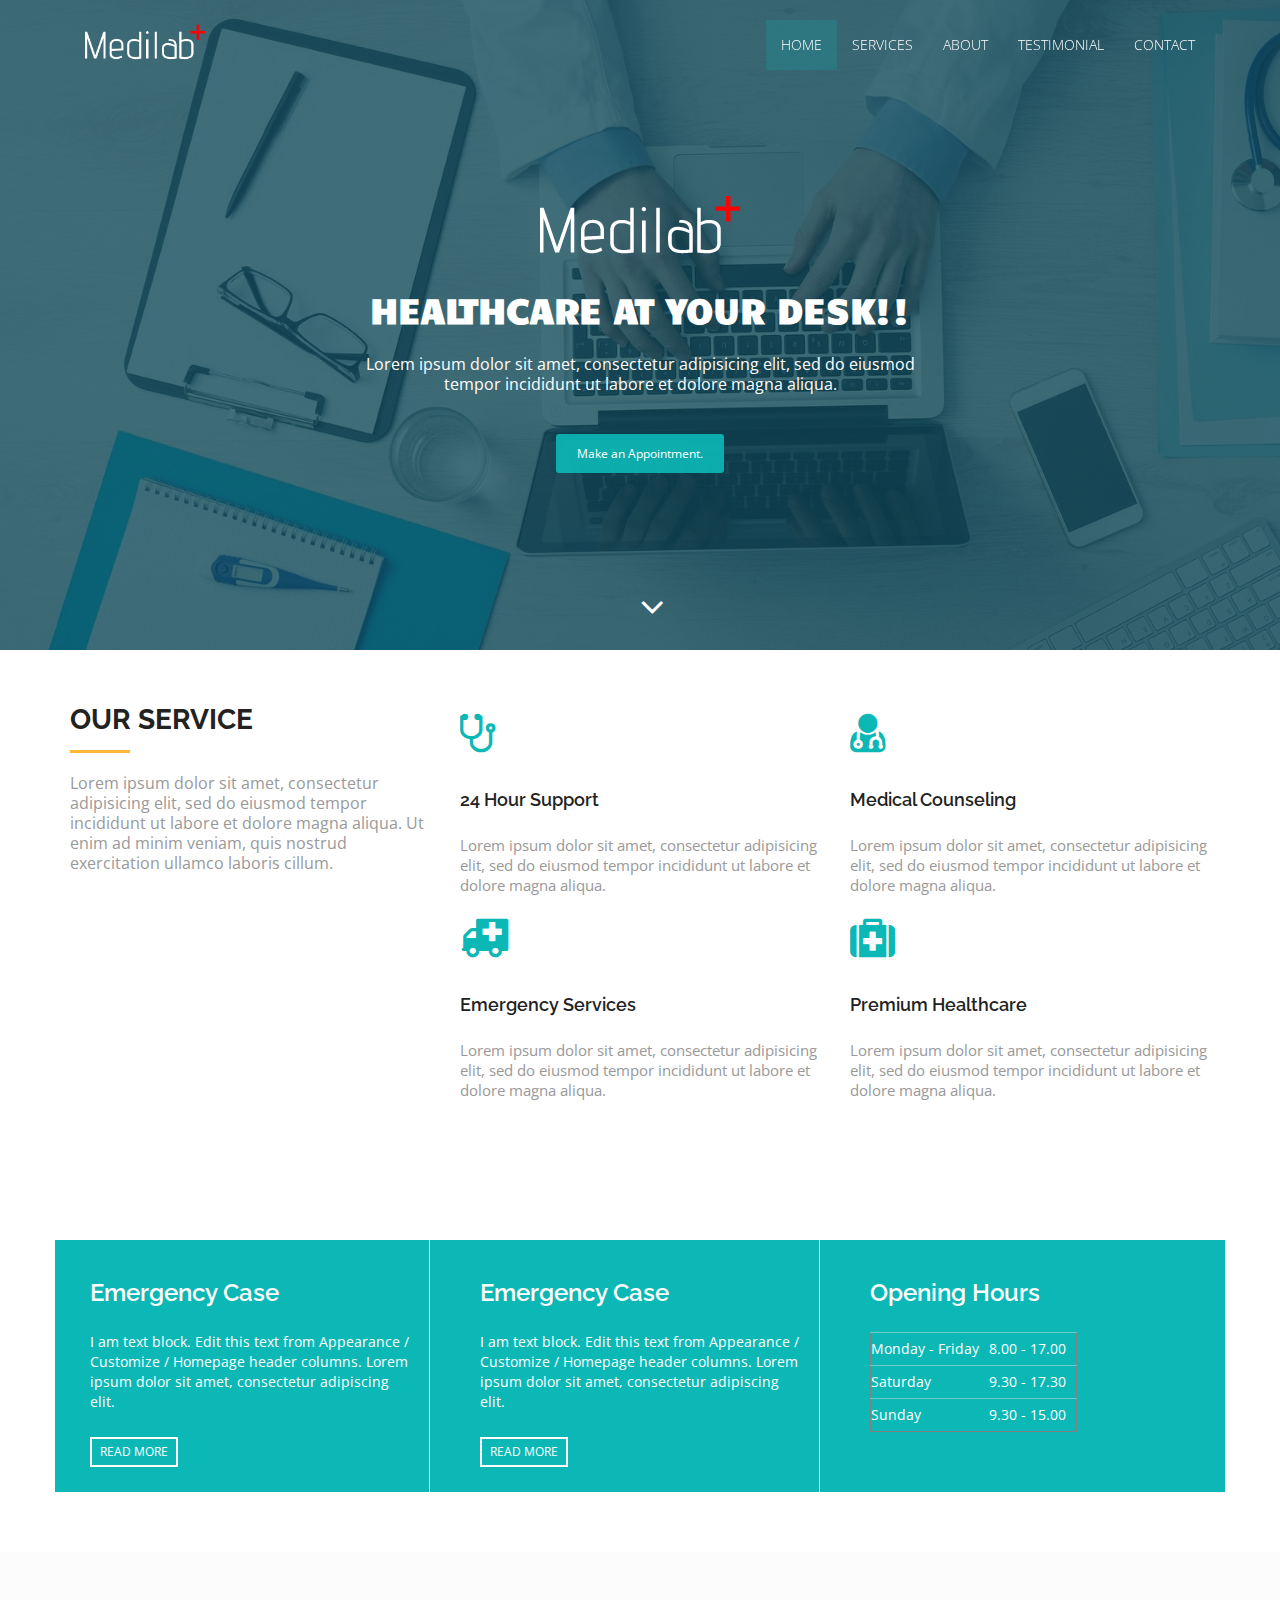
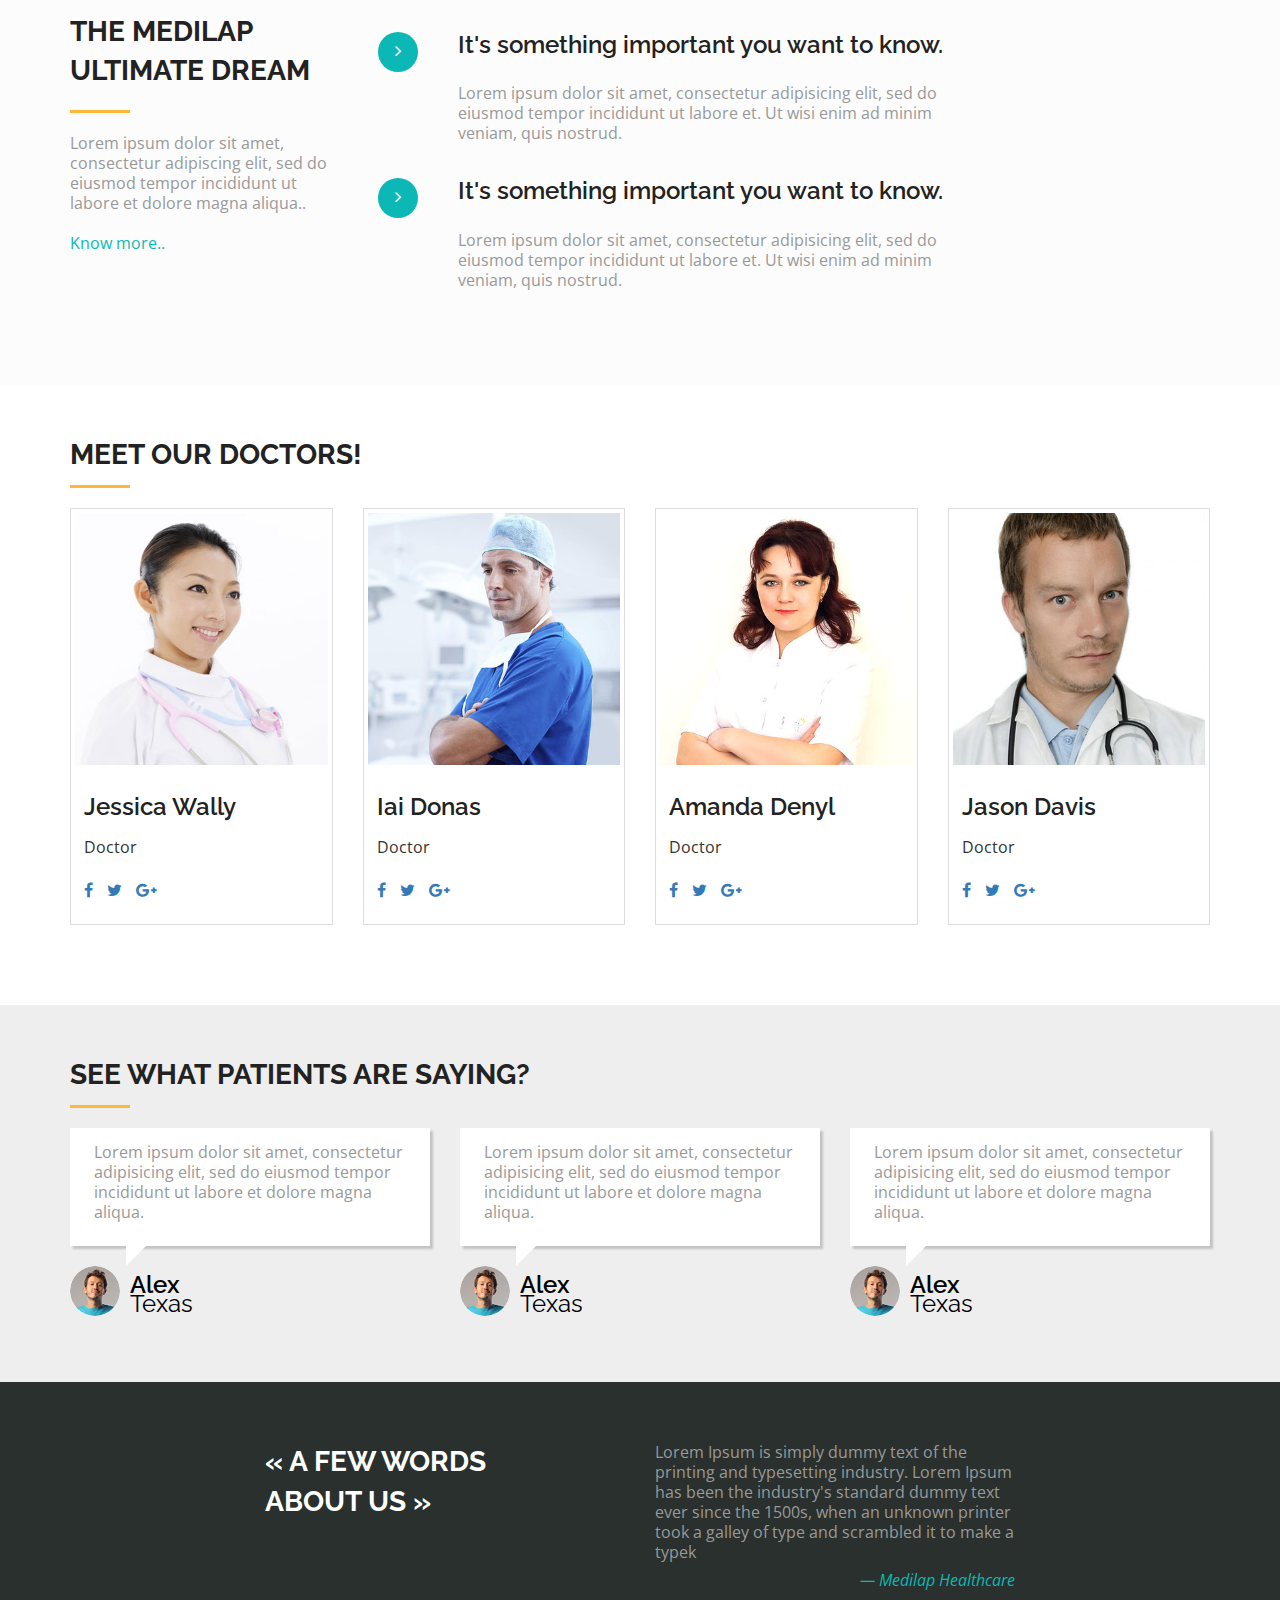
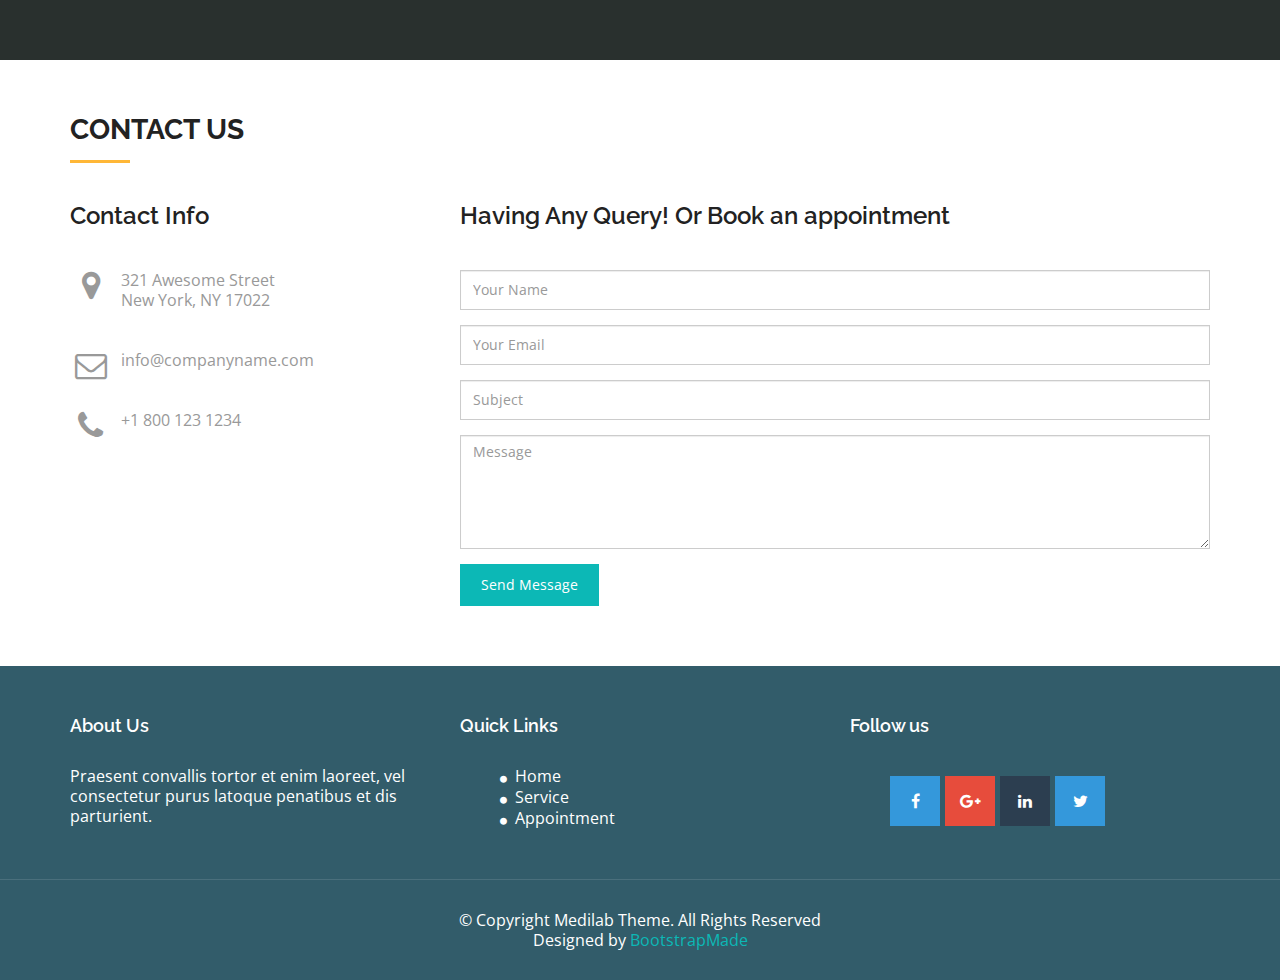
==== index.html @ 69cac851 "Theme added" ====
<!DOCTYPE html>
<html lang="en">

<head>
    <meta charset="utf-8">
    <meta name="viewport" content="width=device-width, initial-scale=1">
    <title>Medilab Free Bootstrap HTML5 Template</title>
    <meta name="description" content="Free Bootstrap Theme by BootstrapMade.com">
    <meta name="keywords" content="free website templates, free bootstrap themes, free template, free bootstrap, free website template">
    <link rel="stylesheet" type="text/css" href="https://fonts.googleapis.com/css?family=Open+Sans|Raleway|Candal">
    <link rel="stylesheet" type="text/css" href="css/font-awesome.min.css">
    <link rel="stylesheet" type="text/css" href="css/bootstrap.min.css">
    <link rel="stylesheet" type="text/css" href="css/style.css">
    <!-- =======================================================
        Theme Name: Medilab
    ======================================================= -->
</head>

<body id="myPage" data-spy="scroll" data-target=".navbar" data-offset="60">
    <!--banner-->
    <section id="banner" class="banner">
        <div class="bg-color">
            <nav class="navbar navbar-default navbar-fixed-top">
                <div class="container">
                    <div class="col-md-12">
                        <div class="navbar-header">
                            <button type="button" class="navbar-toggle" data-toggle="collapse" data-target="#myNavbar">
                                <span class="icon-bar"></span>
                                <span class="icon-bar"></span>
                                <span class="icon-bar"></span>
                            </button>
                            <a class="navbar-brand" href="#"><img src="img/logo.png" class="img-responsive" style="width: 140px; margin-top: -16px;"></a>
                        </div>
                        <div class="collapse navbar-collapse navbar-right" id="myNavbar">
                            <ul class="nav navbar-nav">
                                <li class="active"><a href="#banner">Home</a></li>
                                <li class=""><a href="#service">Services</a></li>
                                <li class=""><a href="#about">About</a></li>
                                <li class=""><a href="#testimonial">Testimonial</a></li>
                                <li class=""><a href="#contact">Contact</a></li>
                            </ul>
                        </div>
                    </div>
                </div>
            </nav>
            <div class="container">
                <div class="row">
                    <div class="banner-info">
                        <div class="banner-logo text-center">
                            <img src="img/logo.png" class="img-responsive">
                        </div>
                        <div class="banner-text text-center">
                            <h1 class="white">Healthcare at your desk!!</h1>
                            <p>Lorem ipsum dolor sit amet, consectetur adipisicing elit, sed do eiusmod
                                <br>tempor incididunt ut labore et dolore magna aliqua.</p>
                            <a href="#contact" class="btn btn-appoint">Make an Appointment.</a>
                        </div>
                        <div class="overlay-detail text-center">
                            <a href="#service"><i class="fa fa-angle-down"></i></a>
                        </div>
                    </div>
                </div>
            </div>
        </div>
    </section>
    <!--/ banner-->
    <!--service-->
    <section id="service" class="section-padding">
        <div class="container">
            <div class="row">
                <div class="col-md-4 col-sm-4">
                    <h2 class="ser-title">Our Service</h2>
                    <hr class="botm-line">
                    <p>Lorem ipsum dolor sit amet, consectetur adipisicing elit, sed do eiusmod tempor incididunt ut labore et dolore magna aliqua. Ut enim ad minim veniam, quis nostrud exercitation ullamco laboris cillum.</p>
                </div>
                <div class="col-md-4 col-sm-4">
                    <div class="service-info">
                        <div class="icon">
                            <i class="fa fa-stethoscope"></i>
                        </div>
                        <div class="icon-info">
                            <h4>24 Hour Support</h4>
                            <p>Lorem ipsum dolor sit amet, consectetur adipisicing elit, sed do eiusmod tempor incididunt ut labore et dolore magna aliqua.</p>
                        </div>
                    </div>
                    <div class="service-info">
                        <div class="icon">
                            <i class="fa fa-ambulance"></i>
                        </div>
                        <div class="icon-info">
                            <h4>Emergency Services</h4>
                            <p>Lorem ipsum dolor sit amet, consectetur adipisicing elit, sed do eiusmod tempor incididunt ut labore et dolore magna aliqua.</p>
                        </div>
                    </div>
                </div>
                <div class="col-md-4 col-sm-4">
                    <div class="service-info">
                        <div class="icon">
                            <i class="fa fa-user-md"></i>
                        </div>
                        <div class="icon-info">
                            <h4>Medical Counseling</h4>
                            <p>Lorem ipsum dolor sit amet, consectetur adipisicing elit, sed do eiusmod tempor incididunt ut labore et dolore magna aliqua.</p>
                        </div>
                    </div>
                    <div class="service-info">
                        <div class="icon">
                            <i class="fa fa-medkit"></i>
                        </div>
                        <div class="icon-info">
                            <h4>Premium Healthcare</h4>
                            <p>Lorem ipsum dolor sit amet, consectetur adipisicing elit, sed do eiusmod tempor incididunt ut labore et dolore magna aliqua.</p>
                        </div>
                    </div>
                </div>
            </div>
        </div>
    </section>
    <!--/ service-->
    <!--cta-->
    <section id="cta-1" class="section-padding">
        <div class="container">
            <div class="row">
                <div class="schedule-tab">
                    <div class="col-md-4 col-sm-4 bor-left">
                        <div class="mt-boxy-color"></div>
                        <div class="medi-info">
                            <h3>Emergency Case</h3>
                            <p>I am text block. Edit this text from Appearance / Customize / Homepage header columns. Lorem ipsum dolor sit amet, consectetur adipiscing elit. </p>
                            <a href="#" class="medi-info-btn">READ MORE</a>
                        </div>
                    </div>
                    <div class="col-md-4 col-sm-4">
                        <div class="medi-info">
                            <h3>Emergency Case</h3>
                            <p>I am text block. Edit this text from Appearance / Customize / Homepage header columns. Lorem ipsum dolor sit amet, consectetur adipiscing elit. </p>
                            <a href="#" class="medi-info-btn">READ MORE</a>
                        </div>
                    </div>
                    <div class="col-md-4 col-sm-4 mt-boxy-3">
                        <div class="mt-boxy-color"></div>
                        <div class="time-info">
                            <h3>Opening Hours</h3>
                            <table style="margin: 8px 0px 0px;" border="1">
                                <tbody>
                                    <tr>
                                        <td>Monday - Friday</td>
                                        <td>8.00 - 17.00</td>
                                    </tr>
                                    <tr>
                                        <td>Saturday</td>
                                        <td>9.30 - 17.30</td>
                                    </tr>
                                    <tr>
                                        <td>Sunday</td>
                                        <td>9.30 - 15.00</td>
                                    </tr>
                                </tbody>
                            </table>
                        </div>
                    </div>
                </div>
            </div>
        </div>
    </section>
    <!--cta-->
    <!--about-->
    <section id="about" class="section-padding">
        <div class="container">
            <div class="row">
                <div class="col-md-3 col-sm-4 col-xs-12">
                    <div class="section-title">
                        <h2 class="head-title lg-line">The Medilap <br>Ultimate Dream</h2>
                        <hr class="botm-line">
                        <p class="sec-para">Lorem ipsum dolor sit amet, consectetur adipiscing elit, sed do eiusmod tempor incididunt ut labore et dolore magna aliqua..</p>
                        <a href="" style="color: #0cb8b6; padding-top:10px;">Know more..</a>
                    </div>
                </div>
                <div class="col-md-9 col-sm-8 col-xs-12">
                    <div style="visibility: visible;" class="col-sm-9 more-features-box">
                        <div class="more-features-box-text">
                            <div class="more-features-box-text-icon"> <i class="fa fa-angle-right" aria-hidden="true"></i> </div>
                            <div class="more-features-box-text-description">
                                <h3>It's something important you want to know.</h3>
                                <p>Lorem ipsum dolor sit amet, consectetur adipisicing elit, sed do eiusmod tempor incididunt ut labore et. Ut wisi enim ad minim veniam, quis nostrud.</p>
                            </div>
                        </div>
                        <div class="more-features-box-text">
                            <div class="more-features-box-text-icon"> <i class="fa fa-angle-right" aria-hidden="true"></i> </div>
                            <div class="more-features-box-text-description">
                                <h3>It's something important you want to know.</h3>
                                <p>Lorem ipsum dolor sit amet, consectetur adipisicing elit, sed do eiusmod tempor incididunt ut labore et. Ut wisi enim ad minim veniam, quis nostrud.</p>
                            </div>
                        </div>
                    </div>
                </div>
            </div>
        </div>
    </section>
    <!--/ about-->
    <!--doctor team-->
    <section id="doctor-team" class="section-padding">
        <div class="container">
            <div class="row">
                <div class="col-md-12">
                    <h2 class="ser-title">Meet Our Doctors!</h2>
                    <hr class="botm-line">
                </div>
                <div class="col-md-3 col-sm-3 col-xs-6">
                    <div class="thumbnail">
                        <img src="img/doctor1.jpg" alt="..." class="team-img">
                        <div class="caption">
                            <h3>Jessica Wally</h3>
                            <p>Doctor</p>
                            <ul class="list-inline">
                                <li><a href="#"><i class="fa fa-facebook"></i></a></li>
                                <li><a href="#"><i class="fa fa-twitter"></i></a></li>
                                <li><a href="#"><i class="fa fa-google-plus"></i></a></li>
                            </ul>
                        </div>
                    </div>
                </div>
                <div class="col-md-3 col-sm-3 col-xs-6">
                    <div class="thumbnail">
                        <img src="img/doctor2.jpg" alt="..." class="team-img">
                        <div class="caption">
                            <h3>Iai Donas</h3>
                            <p>Doctor</p>
                            <ul class="list-inline">
                                <li><a href="#"><i class="fa fa-facebook"></i></a></li>
                                <li><a href="#"><i class="fa fa-twitter"></i></a></li>
                                <li><a href="#"><i class="fa fa-google-plus"></i></a></li>
                            </ul>
                        </div>
                    </div>
                </div>
                <div class="col-md-3 col-sm-3 col-xs-6">
                    <div class="thumbnail">
                        <img src="img/doctor3.jpg" alt="..." class="team-img">
                        <div class="caption">
                            <h3>Amanda Denyl</h3>
                            <p>Doctor</p>
                            <ul class="list-inline">
                                <li><a href="#"><i class="fa fa-facebook"></i></a></li>
                                <li><a href="#"><i class="fa fa-twitter"></i></a></li>
                                <li><a href="#"><i class="fa fa-google-plus"></i></a></li>
                            </ul>
                        </div>
                    </div>
                </div>
                <div class="col-md-3 col-sm-3 col-xs-6">
                    <div class="thumbnail">
                        <img src="img/doctor4.jpg" alt="..." class="team-img">
                        <div class="caption">
                            <h3>Jason Davis</h3>
                            <p>Doctor</p>
                            <ul class="list-inline">
                                <li><a href="#"><i class="fa fa-facebook"></i></a></li>
                                <li><a href="#"><i class="fa fa-twitter"></i></a></li>
                                <li><a href="#"><i class="fa fa-google-plus"></i></a></li>
                            </ul>
                        </div>
                    </div>
                </div>
            </div>
        </div>
    </section>
    <!--/ doctor team-->
    <!--testimonial-->
    <section id="testimonial" class="section-padding">
        <div class="container">
            <div class="row">
                <div class="col-md-12">
                    <h2 class="ser-title">see what patients are saying?</h2>
                    <hr class="botm-line">
                </div>
                <div class="col-md-4 col-sm-4">
                    <div class="testi-details">
                        <!-- Paragraph -->
                        <p>Lorem ipsum dolor sit amet, consectetur adipisicing elit, sed do eiusmod tempor incididunt ut labore et dolore magna aliqua.</p>
                    </div>
                    <div class="testi-info">
                        <!-- User Image -->
                        <a href="#"><img src="img/thumb.png" alt="" class="img-responsive"></a>
                        <!-- User Name -->
                        <h3>Alex<span>Texas</span></h3>
                    </div>
                </div>
                <div class="col-md-4 col-sm-4">
                    <div class="testi-details">
                        <!-- Paragraph -->
                        <p>Lorem ipsum dolor sit amet, consectetur adipisicing elit, sed do eiusmod tempor incididunt ut labore et dolore magna aliqua.</p>
                    </div>
                    <div class="testi-info">
                        <!-- User Image -->
                        <a href="#"><img src="img/thumb.png" alt="" class="img-responsive"></a>
                        <!-- User Name -->
                        <h3>Alex<span>Texas</span></h3>
                    </div>
                </div>
                <div class="col-md-4 col-sm-4">
                    <div class="testi-details">
                        <!-- Paragraph -->
                        <p>Lorem ipsum dolor sit amet, consectetur adipisicing elit, sed do eiusmod tempor incididunt ut labore et dolore magna aliqua.</p>
                    </div>
                    <div class="testi-info">
                        <!-- User Image -->
                        <a href="#"><img src="img/thumb.png" alt="" class="img-responsive"></a>
                        <!-- User Name -->
                        <h3>Alex<span>Texas</span></h3>
                    </div>
                </div>
            </div>
        </div>
    </section>
    <!--/ testimonial-->
    <!--cta 2-->
    <section id="cta-2" class="section-padding">
        <div class="container">
            <div class=" row">
                <div class="col-md-2"></div>
                <div class="text-right-md col-md-4 col-sm-4">
                    <h2 class="section-title white lg-line">« A few words<br> about us »</h2>
                </div>
                <div class="col-md-4 col-sm-5">
                    Lorem Ipsum is simply dummy text of the printing and typesetting industry. Lorem Ipsum has been the industry's standard dummy text ever since the 1500s, when an unknown printer took a galley of type and scrambled it to make a typek
                    <p class="text-right text-primary"><i>— Medilap Healthcare</i></p>
                </div>
                <div class="col-md-2"></div>
            </div>
        </div>
    </section>
    <!--cta-->
    <!--contact-->
    <section id="contact" class="section-padding">
        <div class="container">
            <div class="row">
                <div class="col-md-12">
                    <h2 class="ser-title">Contact us</h2>
                    <hr class="botm-line">
                </div>
                <div class="col-md-4 col-sm-4">
                    <h3>Contact Info</h3>
                    <div class="space"></div>
                    <p><i class="fa fa-map-marker fa-fw pull-left fa-2x"></i>321 Awesome Street
                        <br> New York, NY 17022</p>
                    <div class="space"></div>
                    <p><i class="fa fa-envelope-o fa-fw pull-left fa-2x"></i>info@companyname.com</p>
                    <div class="space"></div>
                    <p><i class="fa fa-phone fa-fw pull-left fa-2x"></i>+1 800 123 1234</p>
                </div>
                <div class="col-md-8 col-sm-8 marb20">
                    <div class="contact-info">
                        <h3 class="cnt-ttl">Having Any Query! Or Book an appointment</h3>
                        <div class="space"></div>
                        <div id="sendmessage">Your message has been sent. Thank you!</div>
                        <div id="errormessage"></div>
                        <form action="" method="post" role="form" class="contactForm">
                            <div class="form-group">
                                <input type="text" name="name" class="form-control br-radius-zero" id="name" placeholder="Your Name" data-rule="minlen:4" data-msg="Please enter at least 4 chars" />
                                <div class="validation"></div>
                            </div>
                            <div class="form-group">
                                <input type="email" class="form-control br-radius-zero" name="email" id="email" placeholder="Your Email" data-rule="email" data-msg="Please enter a valid email" />
                                <div class="validation"></div>
                            </div>
                            <div class="form-group">
                                <input type="text" class="form-control br-radius-zero" name="subject" id="subject" placeholder="Subject" data-rule="minlen:4" data-msg="Please enter at least 8 chars of subject" />
                                <div class="validation"></div>
                            </div>
                            <div class="form-group">
                                <textarea class="form-control br-radius-zero" name="message" rows="5" data-rule="required" data-msg="Please write something for us" placeholder="Message"></textarea>
                                <div class="validation"></div>
                            </div>
                            <div class="form-action">
                                <button type="submit" class="btn btn-form">Send Message</button>
                            </div>
                        </form>
                    </div>
                </div>
            </div>
        </div>
    </section>
    <!--/ contact-->
    <!--footer-->
    <footer id="footer">
        <div class="top-footer">
            <div class="container">
                <div class="row">
                    <div class="col-md-4 col-sm-4 marb20">
                        <div class="ftr-tle">
                            <h4 class="white no-padding">About Us</h4>
                        </div>
                        <div class="info-sec">
                            <p>Praesent convallis tortor et enim laoreet, vel consectetur purus latoque penatibus et dis parturient.</p>
                        </div>
                    </div>
                    <div class="col-md-4 col-sm-4 marb20">
                        <div class="ftr-tle">
                            <h4 class="white no-padding">Quick Links</h4>
                        </div>
                        <div class="info-sec">
                            <ul class="quick-info">
                                <li><a href="index.html"><i class="fa fa-circle"></i>Home</a></li>
                                <li><a href="#service"><i class="fa fa-circle"></i>Service</a></li>
                                <li><a href="#contact"><i class="fa fa-circle"></i>Appointment</a></li>
                            </ul>
                        </div>
                    </div>
                    <div class="col-md-4 col-sm-4 marb20">
                        <div class="ftr-tle">
                            <h4 class="white no-padding">Follow us</h4>
                        </div>
                        <div class="info-sec">
                            <ul class="social-icon">
                                <li class="bglight-blue"><i class="fa fa-facebook"></i></li>
                                <li class="bgred"><i class="fa fa-google-plus"></i></li>
                                <li class="bgdark-blue"><i class="fa fa-linkedin"></i></li>
                                <li class="bglight-blue"><i class="fa fa-twitter"></i></li>
                            </ul>
                        </div>
                    </div>
                </div>
            </div>
        </div>
        <div class="footer-line">
            <div class="container">
                <div class="row">
                    <div class="col-md-12 text-center">
                        © Copyright Medilab Theme. All Rights Reserved
                        <div class="credits">
                            <!-- 
                                All the links in the footer should remain intact. 
                                You can delete the links only if you purchased the pro version.
                                Licensing information: https://bootstrapmade.com/license/
                                Purchase the pro version with working PHP/AJAX contact form: https://bootstrapmade.com/buy/?theme=Medilab
                            -->
                            Designed by <a href="https://bootstrapmade.com/">BootstrapMade</a>
                        </div>
                    </div>
                </div>
            </div>
        </div>
    </footer>
    <!--/ footer-->
    <script src="js/jquery.min.js"></script>
    <script src="js/jquery.easing.min.js"></script>
    <script src="js/bootstrap.min.js"></script>
    <script src="js/custom.js"></script>
    <script src="contactform/contactform.js"></script>
</body>

</html>
---- css/style.css ----
/*
    Theme Name: Medilab
    Theme URL: https://bootstrapmade.com/medilab-free-medical-bootstrap-theme/
    Author: BootstrapMade.com
    Author URL: https://bootstrapmade.com
*/

body {
	font-family: 'Open Sans', sans-serif;
	line-height: 20px;
	color: #999999;
	font-size: 300;
	font-size: 16px;
}
ol, ul {
	list-style: none;
}
blockquote, q {
	quotes: none;
}
blockquote:before, blockquote:after,
q:before, q:after {
	content: '';
	content: none;
}
table {
	border-collapse: collapse;
	border-spacing: 0;
}
h1, h2, h3, h4, h5, h6
{
	font-family: 'Raleway', sans-serif;
	font-weight: 600;
	color: #222222;
}
a, a:hover, a:focus, a:active{
    outline: none;
}

.section-padding{
	padding: 60px 0px;

}
h2 {
    line-height: 20px;
    margin: 0;
    font-size: 28px;
    font-weight: 700;
    text-transform: uppercase;
}
hr.botm-line {
    height: 3px;
    width: 60px;
    background: #ffb737;
    position: relative;
    border: 0;
    margin: 20px 0 20px 0;
}

/***************************************
banner
***************************************/
.navbar {
    margin-bottom: 0px;
    border: 0px;
}
.navbar {
    border-radius: 0px;
}
.navbar-default {
    background-color: #fff;
    padding: 20px 0;
    transition: all 0.3s;
}
.navbar-default {
    background-color: transparent;
    border: 0px;
}
.navbar {
    border-radius: 0px;
}

.navbar-brand
{
	font-family: 'Chewy', cursive;
	font-size: 32px;
}

.navbar-brand img {
    padding-top: 2px;
    width: 120px !important;
}

.navbar-default .navbar-brand, .navbar-default .navbar-brand:hover, .navbar-default .navbar-brand:focus {
    color: #EA6045;
}

.top-nav-collapse {
    padding: 0; 
    background: rgba(28,74,90, 0.9);
}

.white, .white:hover, .white:focus
{
	color: #fff;
	width: 100% !important;
}
.block
{
	display: block;
}
.navbar-default .navbar-nav > .active > a, .navbar-default .navbar-nav > .active > a:focus, .navbar-default .navbar-nav > .active > a:hover {
    color: #fff;
    text-transform: uppercase;
    background-color: rgba(12, 184, 182, 0.21);
}
.navbar-default .navbar-nav > li > a
{
	color: #fff;
	text-transform: uppercase;
	font-size: 14px;
	font-weight: 300;
}
.navbar-default .navbar-nav > li > a:hover, .navbar-default .navbar-nav > li > a:focus
{
	color: #fff;
    text-transform: uppercase;
    background-color: rgba(12, 184, 182, 0.21);
}
.affix {
    background-color: #ffffff !important;
}
.affix .navbar-nav > li > a:hover, .affix .navbar-nav > li > a:focus
{
    background-color: rgba(12, 184, 182) !important;
}
#banner{
	background: url('../img/bg-banner.jpg') no-repeat fixed;
	background-size: cover;
	min-height: 650px;
	position: relative;
}
.bg-color{
	background-color: RGBA(13, 70, 83, 0.78);
	min-height: 650px;
}
.banner-info{
	padding-top: 190px;
}
.banner-logo img{
	display: inline-block;
}
.banner-text{
	color: #fff;
}
.banner-text h1{
	font-family: 'Candal', sans-serif;
	font-size: 35px;
	text-transform: uppercase;
	padding-bottom:15px; 
}
.btn-appoint, .btn-appoint:hover, .btn-appoint:focus{
	margin-top: 30px;
	padding: 10px 20px;
	font-size: 12px;
	background-color: rgba(12, 184, 182, 0.91);
	border-radius: 3px;
	color: #fff;
}
.overlay-detail a i {
    text-align: center;
    position: absolute;
    bottom: 25px;
    font-size: 38px;
    color: #fff;
    margin: 0 auto;
}
.text-primary i{
    padding-top: 8px;
    display: inline-block;
}
/***************************************
services
***************************************/
.icon i{
	color: #0cb8b6;
	font-size: 45px;
	margin-bottom: 25px;
}
.service-info{
	margin-bottom: 20px;
}
.icon-info h4{
	padding-bottom: 15px;
}
.icon-info p{
	font-size: 15px !important;
}
/***************************************
cta-1
***************************************/
.schedule-tab {
	background-color: #0CB8B6;
	float: left;
}
.medi-info{
	border-right: 1px solid #fff;
}
.medi-info, .time-info{
	padding: 20px;
	color: #fff;
}
.medi-info h3, .time-info h3{
	padding-bottom: 16px;
	color: #fff;
	font-weight: 600;
}
.medi-info-btn, .medi-info-btn:hover, .medi-info-btn:focus {
    margin: 15px 0px 5px;
    display: inline-block;
    border: solid white 2px;
    padding: 3px 8px;
    font-size: 12px;
    color: #fff;
    font-weight: 400 !important;
    cursor: pointer;
}
td {
    border: 0px solid #ededed;
    border-top: 1px solid rgba(216, 216, 216, 0.5);
    padding: 6px 10px 6px 0;
}
.medi-info, .time-info{
    font-size: 14px;
}
/***************************************
about
***************************************/
#about{
    background-color: rgba(238, 238, 238, 0.15);
}
.lg-line{
	line-height: 1.4;
	font-size: 28px;
}
.more-features-box-text-icon {
    float: left;
    width: 40px;
    height: 40px;
    padding-top: 6px;
    background: #0cb8b6;
    -moz-border-radius: 50%;
    -webkit-border-radius: 50%;
    border-radius: 50%;
    color: #fff;
    text-align: center;
}
.more-features-box-text-description h3{
    padding-bottom: 15px;
}
.more-features-box-text-icon i {
    font-size: 18px;
    line-height: 26px;
}
.more-features-box-text-description{
	margin-left: 80px;
	margin-bottom: 35px;
}
.sec-para{
	padding-bottom: 10px;
}
/***************************************
doctor team
***************************************/
.thumbnail {
	border-radius: 0px;
}
.caption h3{
    padding-bottom: 5px;
}
.caption p{
    padding-bottom: 10px;
}
/***************************************
testimonial
***************************************/
#testimonial{
    background-color: #eee;
}
.testi-details {
    background: #fff;
    padding: 14px 24px;
    margin-bottom: 20px;
    box-shadow: 3px 3px 2px 0px rgba(0,0,0,0.18);
    position: relative;
}
.testi-info a {
    display: block;
    width: 50px;
    height: 50px;
    background-color: #fff;
    border-radius: 50%;
    float: left;
    margin-right: 10px;
}
.testi-info a img{
	border-radius: 50%;
}
.testi-info h3 {
    display: inline-block;
    line-height: 22px;
    font-weight: 600;
    color: #000;
    margin-top: 8px;
}
.testi-info h3 > span {
    display: block;
    line-height: 16px;
    font-weight: 400;
}
.testi-details::after {
    content: "";
    position: absolute;
    width: 0;
    height: 0;
    border-style: solid;
    border-color: transparent;
    border-left: 0;
    bottom: -40px;
    left: 56px;
    border-top-color: #fff;
    border-width: 20px;
}
.testi-details::before {
    content: '';
    position: absolute;
    transform: rotate(45deg);
    width: 0px;
    height: 0px;
    bottom: -30px;
    left: 45px;
    border-style: solid;
    border-width: 15px;
    border-color: transparent;
    z-index: -1;
    box-shadow: 3px -13px 5px 0px rgba(0, 0, 0, 0.18);
    border-left: 0;
}
/***************************************
cta -2
***************************************/
#cta-2{
	background-color: rgb(41, 48, 46);
}
.white{
	color: #fff;
}
.icon-play, .icon-play:hover, .icon-play:focus{
	background-color: #0CB8B6;
	padding: 5px 10px;
	color: #fff;
	text-decoration: none;
	padding: 5px 17px;
	margin-top: 26px;
	display: block;
}
.text-primary {
    color: #0cb8b6;
}
.icon-mar 
{
	margin-right: 7px;
}
/***************************************
contact us
***************************************/
.space {
    margin-top: 40px;
}
.btn-form, .btn-form:hover, .btn-form:focus {
    background-color: #0cb8b6;
    color: #fff;
    border-radius: 0px;
    padding: 10px 20px;
}
.br-radius-zero {
    border-radius: 0px;
}
.form-control{
	height: 40px;
}

.validation {
    color: red;
    display:none;
    margin: 0 0 20px;
    font-weight:400;
    font-size:13px;
}

#sendmessage {
    color: green;
    border:1px solid green;
    display:none;
    text-align:center;
    padding:15px;
    font-weight:600;
    margin-bottom:15px;
}

#errormessage {
    color: red;
    display:none;
    border:1px solid red;
    text-align:center;
    padding:15px;
    font-weight:600;
    margin-bottom:15px;
}

#sendmessage.show, #errormessage.show, .show {
	display:block;
}


/***************************************
footer
***************************************/
#footer{
	background-color: #325C6A;
}
.ftr-tle {
    height: 50px;
}
.info-sec {
    color: #fff;
}
.quick-info li i {
    font-size: 8px;
    width: 15px;
    height: 15px;
    line-height: 15px;
    text-align: left;
}
.social-icon li {
    float: left;
    width: 50px;
    height: 50px;
    line-height: 50px;
    text-align: center;
    margin-right: 5px;
}
.bglight-blue {
    background-color: #3498DB;
}
.bgred {
    background-color: #E74C3C;
}
.bgdark-blue {
    background-color: #2C3E50;
}
.bglight-blue {
    background-color: #3498DB;
}
.top-footer {
    padding: 40px 0px;
    border-bottom: 1px solid rgba(255, 255, 255, 0.12);
}
.footer-line {
    padding: 30px 0px;
    color: #fff;
}

.footer-line a {
    color: #0CB8B6;
}

.quick-info li a{
    color: #fff;
}
.site-link, .site-link:hover, .site-link:focus
{
    color: #0cb8b6;
    text-transform: none;
}
@media (min-width: 551px) and (max-width: 980px){

}
@media (min-width: 220px) and (max-width: 551px){
    .testi-info{
        margin-bottom: 20px;
    }
    .marb20{
        margin-top: 30px;
    }
    h2{
        font-size: 24px;
        line-height: 1.2;
    }
    .section-title{
        margin-bottom: 30px;
    }
    .medi-info {
    border: 0px;
    border-bottom: 1px solid #fff;
    }
    .service-info{
        margin-top: 20px;
        margin-bottom: 0px;
    }
    .caption h3 {
    font-size: 14px;
    }
    .caption p{
    font-size: 12px;
    padding-bottom: 5px;
    }
    .caption ul li a i{
        font-size: 14px;
    }
    .banner-text h1{
        font-size: 24px;
    }
}
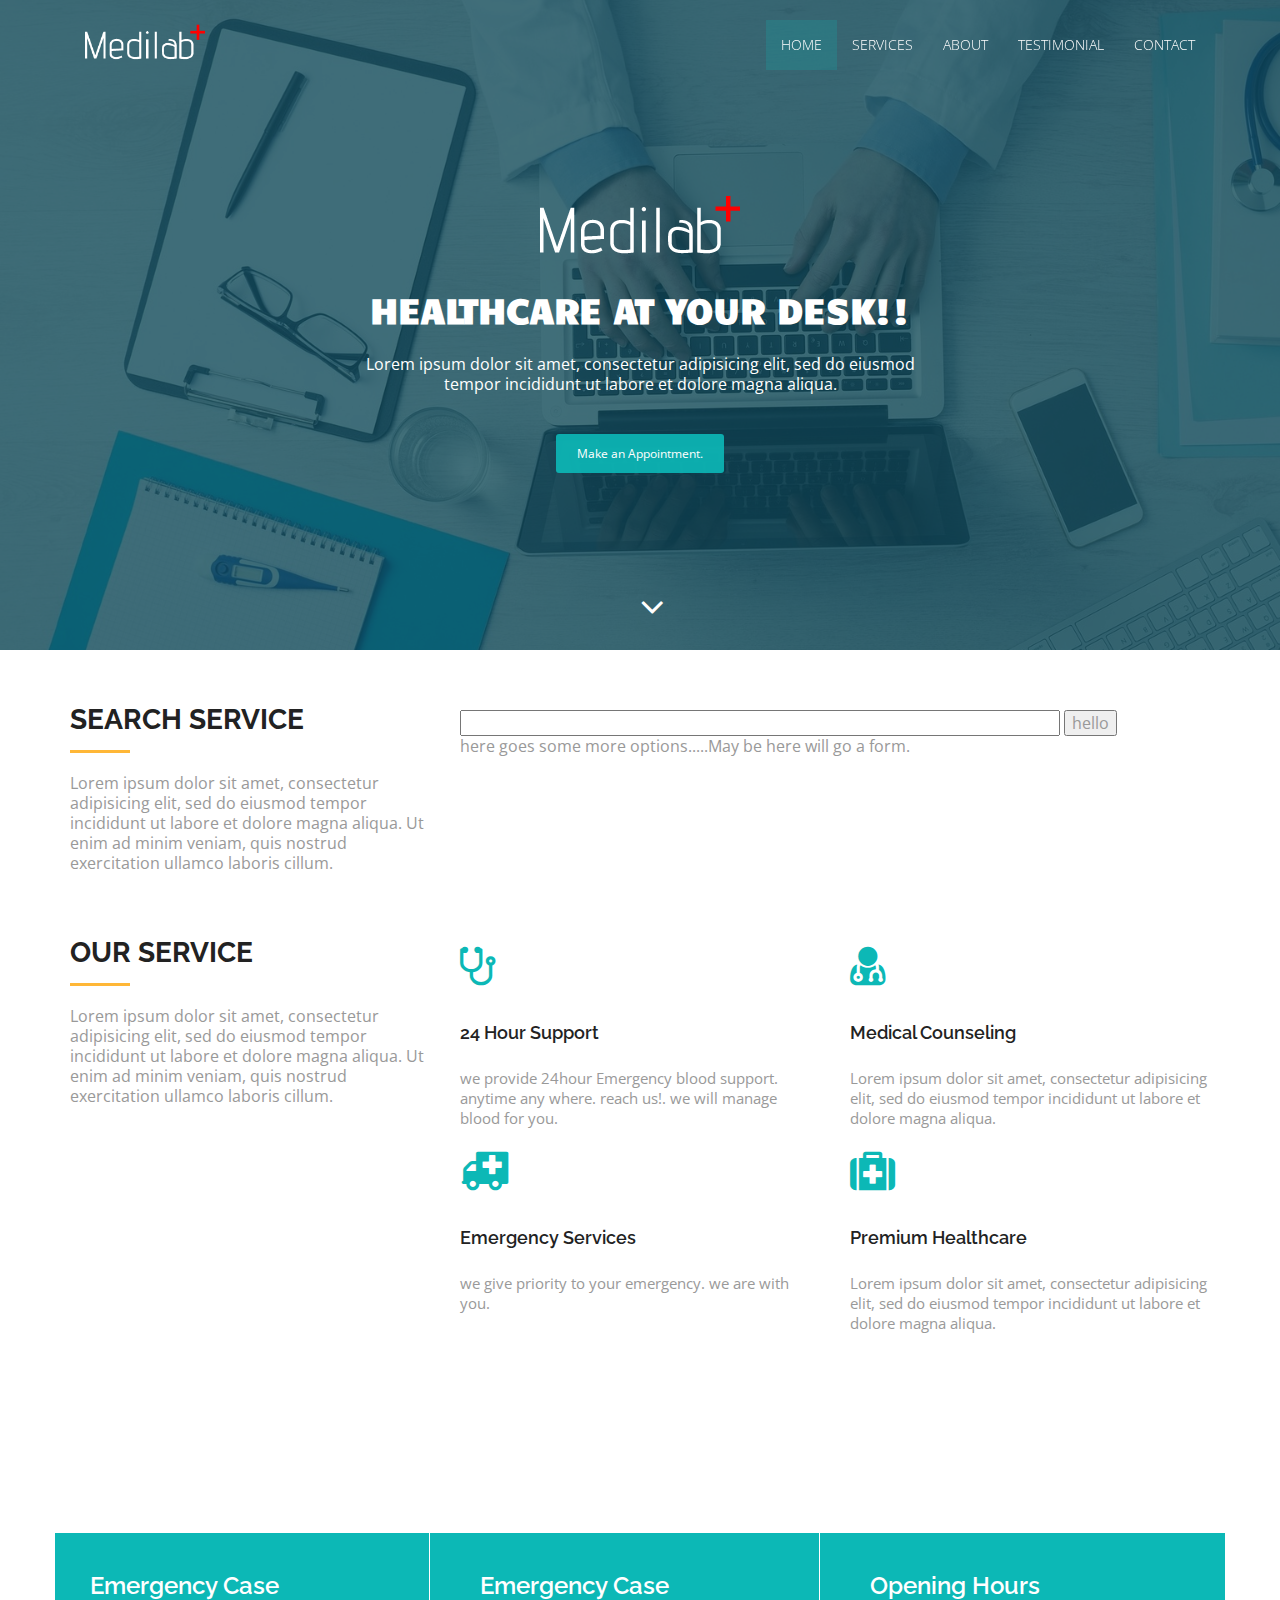
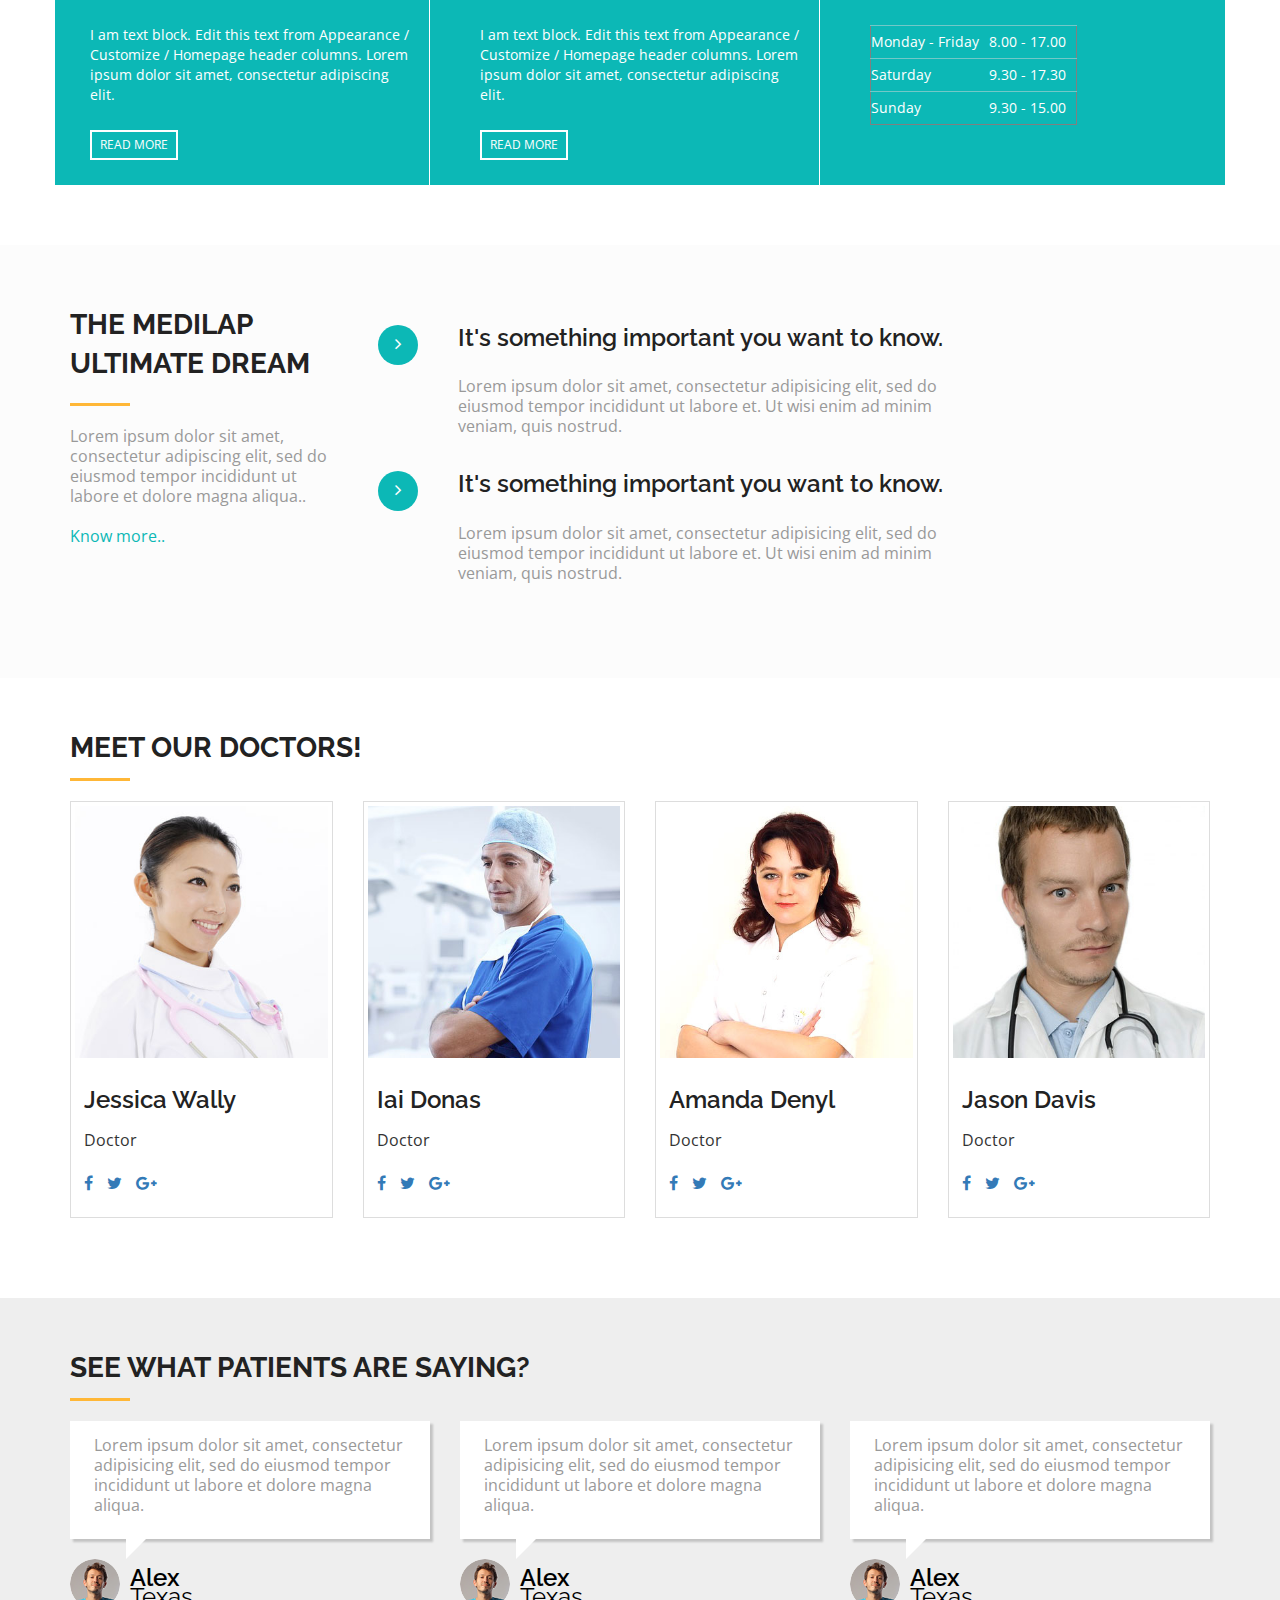
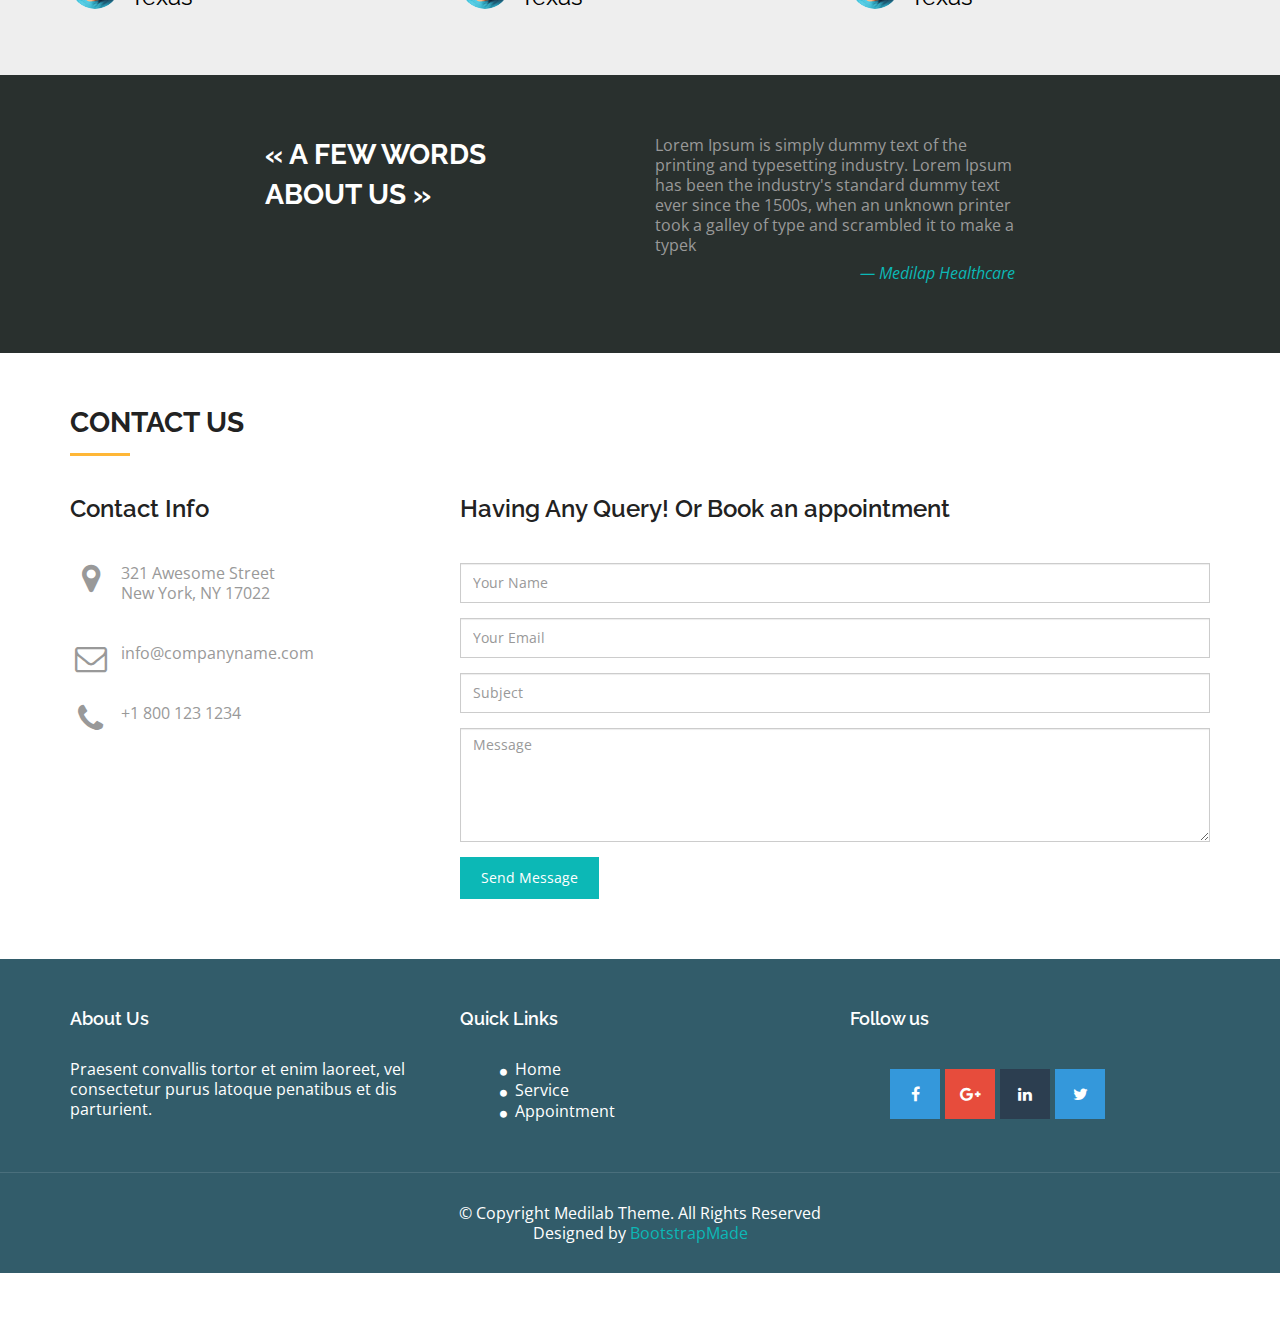
==== commit 795510ec: "html touched" ====
--- a/index.html
+++ b/index.html
@@ -4,7 +4,7 @@
 <head>
     <meta charset="utf-8">
     <meta name="viewport" content="width=device-width, initial-scale=1">
-    <title>Medilab Free Bootstrap HTML5 Template</title>
+    <title>Blood Bank System</title>
     <meta name="description" content="Free Bootstrap Theme by BootstrapMade.com">
     <meta name="keywords" content="free website templates, free bootstrap themes, free template, free bootstrap, free website template">
     <link rel="stylesheet" type="text/css" href="https://fonts.googleapis.com/css?family=Open+Sans|Raleway|Candal">
@@ -56,7 +56,7 @@
                             <a href="#contact" class="btn btn-appoint">Make an Appointment.</a>
                         </div>
                         <div class="overlay-detail text-center">
-                            <a href="#service"><i class="fa fa-angle-down"></i></a>
+                            <a href="#search"><i class="fa fa-angle-down"></i></a>
                         </div>
                     </div>
                 </div>
@@ -64,6 +64,26 @@
         </div>
     </section>
     <!--/ banner-->
+<!--search-->
+     <section id="search" class="section-padding">
+        <div class="container">
+            <div class="row">
+                <div class="col-md-4 col-sm-4">
+                    <h2 class="ser-title">Search Service</h2>
+                    <hr class="botm-line">
+                    <p>Lorem ipsum dolor sit amet, consectetur adipisicing elit, sed do eiusmod tempor incididunt ut labore et dolore magna aliqua. Ut enim ad minim veniam, quis nostrud exercitation ullamco laboris cillum.</p>
+                </div>
+                <div class="col-md-8 col-sm-8 marb20">
+              <input type="text" name="searchbox" style="width: 80%;">
+              <button>hello</button>
+                </div>
+                <div class="col-md-8 col-sm-8 marb20">
+              here goes some more options.....May be here will go a form.
+                </div>
+               
+            </div>
+        </div>
+
     <!--service-->
     <section id="service" class="section-padding">
         <div class="container">
@@ -80,7 +100,8 @@
                         </div>
                         <div class="icon-info">
                             <h4>24 Hour Support</h4>
-                            <p>Lorem ipsum dolor sit amet, consectetur adipisicing elit, sed do eiusmod tempor incididunt ut labore et dolore magna aliqua.</p>
+                            <p>we provide 24hour Emergency blood support. anytime any where. reach us!.
+                            we will manage blood for you.</p>
                         </div>
                     </div>
                     <div class="service-info">
@@ -89,7 +110,7 @@
                         </div>
                         <div class="icon-info">
                             <h4>Emergency Services</h4>
-                            <p>Lorem ipsum dolor sit amet, consectetur adipisicing elit, sed do eiusmod tempor incididunt ut labore et dolore magna aliqua.</p>
+                            <p>we give priority to your emergency. we are with you.</p>
                         </div>
                     </div>
                 </div>
@@ -115,7 +136,7 @@
                 </div>
             </div>
         </div>
-    </section>
+    </section><br><br><br>
     <!--/ service-->
     <!--cta-->
     <section id="cta-1" class="section-padding">
@@ -383,7 +404,7 @@
     </section>
     <!--/ contact-->
     <!--footer-->
-    <footer id="footer">
+    <footer id="footer" >
         <div class="top-footer">
             <div class="container">
                 <div class="row">
@@ -423,19 +444,14 @@
                 </div>
             </div>
         </div>
-        <div class="footer-line">
+        <div class="footer-line" >
             <div class="container">
                 <div class="row">
                     <div class="col-md-12 text-center">
                         © Copyright Medilab Theme. All Rights Reserved
                         <div class="credits">
-                            <!-- 
-                                All the links in the footer should remain intact. 
-                                You can delete the links only if you purchased the pro version.
-                                Licensing information: https://bootstrapmade.com/license/
-                                Purchase the pro version with working PHP/AJAX contact form: https://bootstrapmade.com/buy/?theme=Medilab
-                            -->
-                            Designed by <a href="https://bootstrapmade.com/">BootstrapMade</a>
+                            
+                            Designed by <a href="https://saikat.cf/">BootstrapMade</a>
                         </div>
                     </div>
                 </div>
--- a/css/style.css
+++ b/css/style.css
@@ -1,8 +1,5 @@
 /*
-    Theme Name: Medilab
-    Theme URL: https://bootstrapmade.com/medilab-free-medical-bootstrap-theme/
-    Author: BootstrapMade.com
-    Author URL: https://bootstrapmade.com
+ everywhere the color #0CB8B6 needs to be changed to retransparent red
 */
 
 body {
@@ -97,7 +94,7 @@
 
 .top-nav-collapse {
     padding: 0; 
-    background: rgba(28,74,90, 0.9);
+    background: rgba(28,74,90, 0.9);/*to be changed to red*/
 }
 
 .white, .white:hover, .white:focus
@@ -141,7 +138,9 @@
 	position: relative;
 }
 .bg-color{
-	background-color: RGBA(13, 70, 83, 0.78);
+	background-color: RGBA(13, 70, 83, 0.78); 
+    /*to be changed color to red*/
+
 	min-height: 650px;
 }
 .banner-info{
